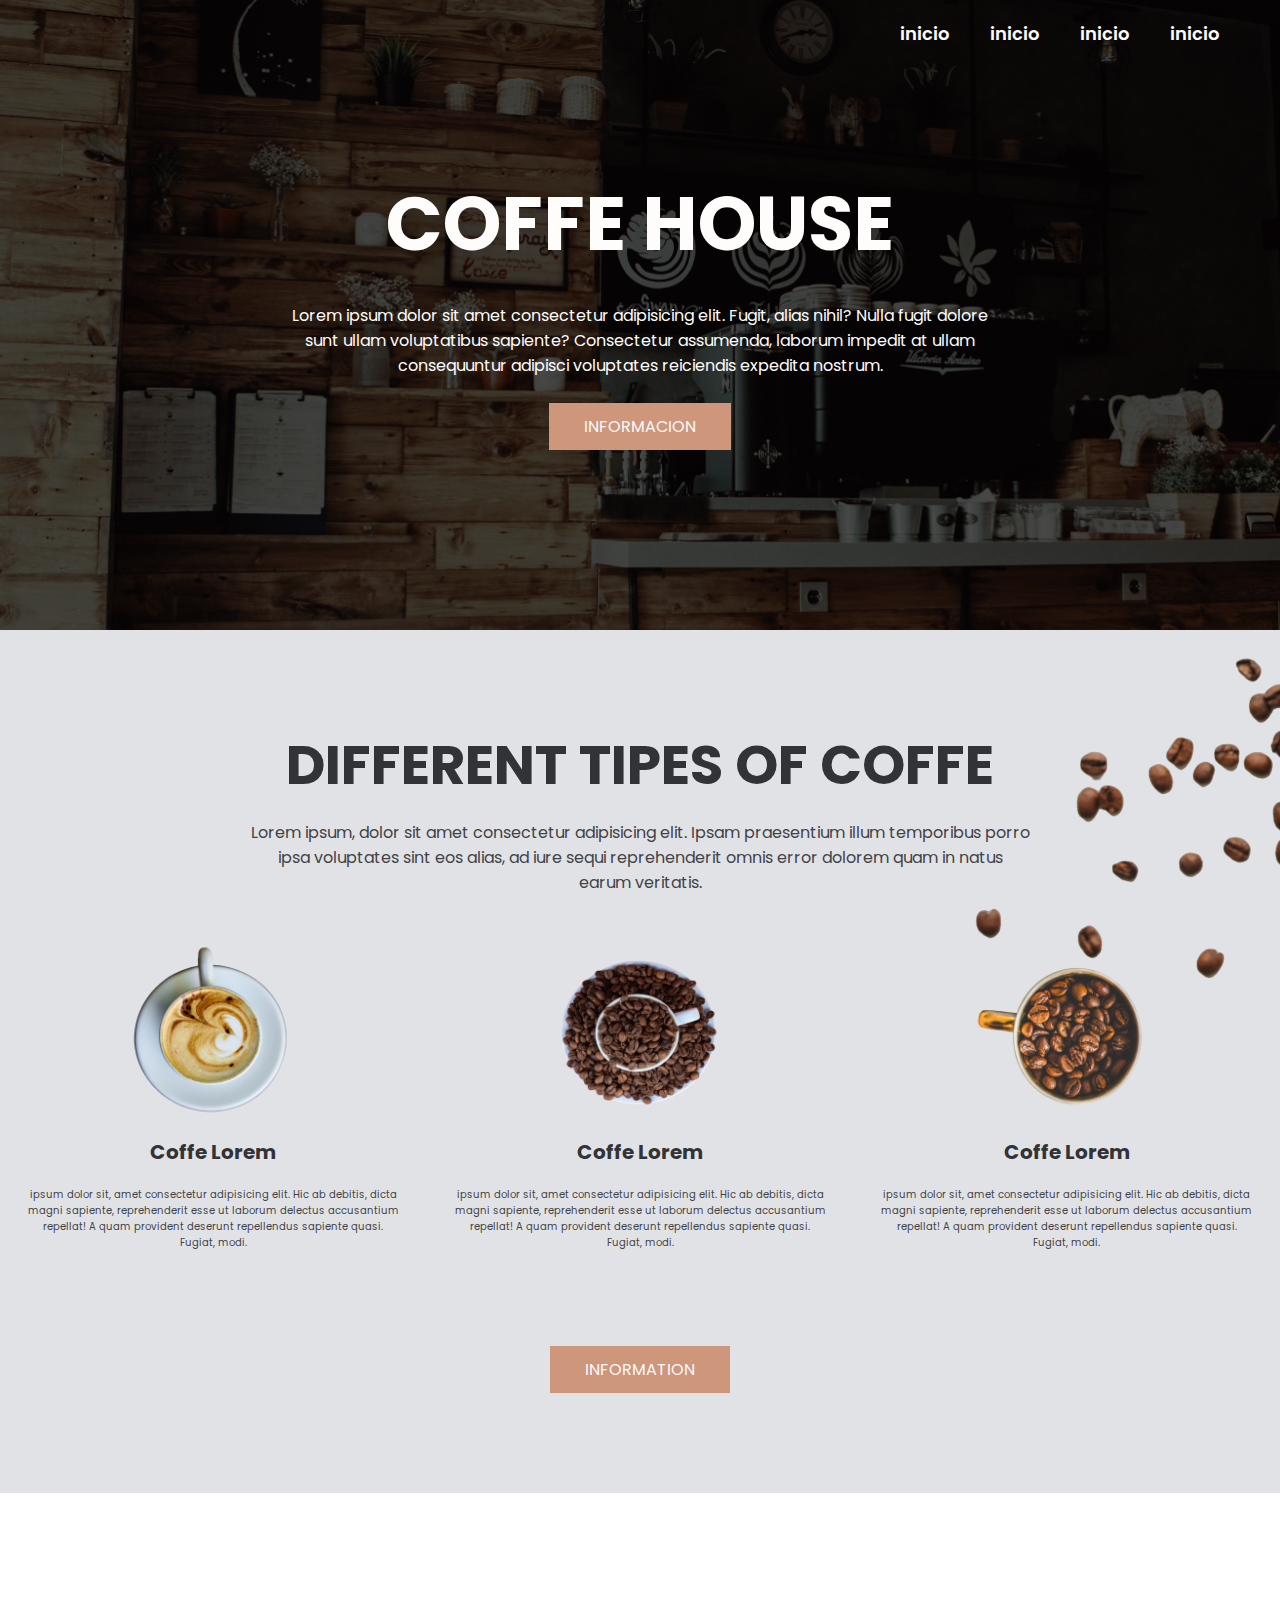
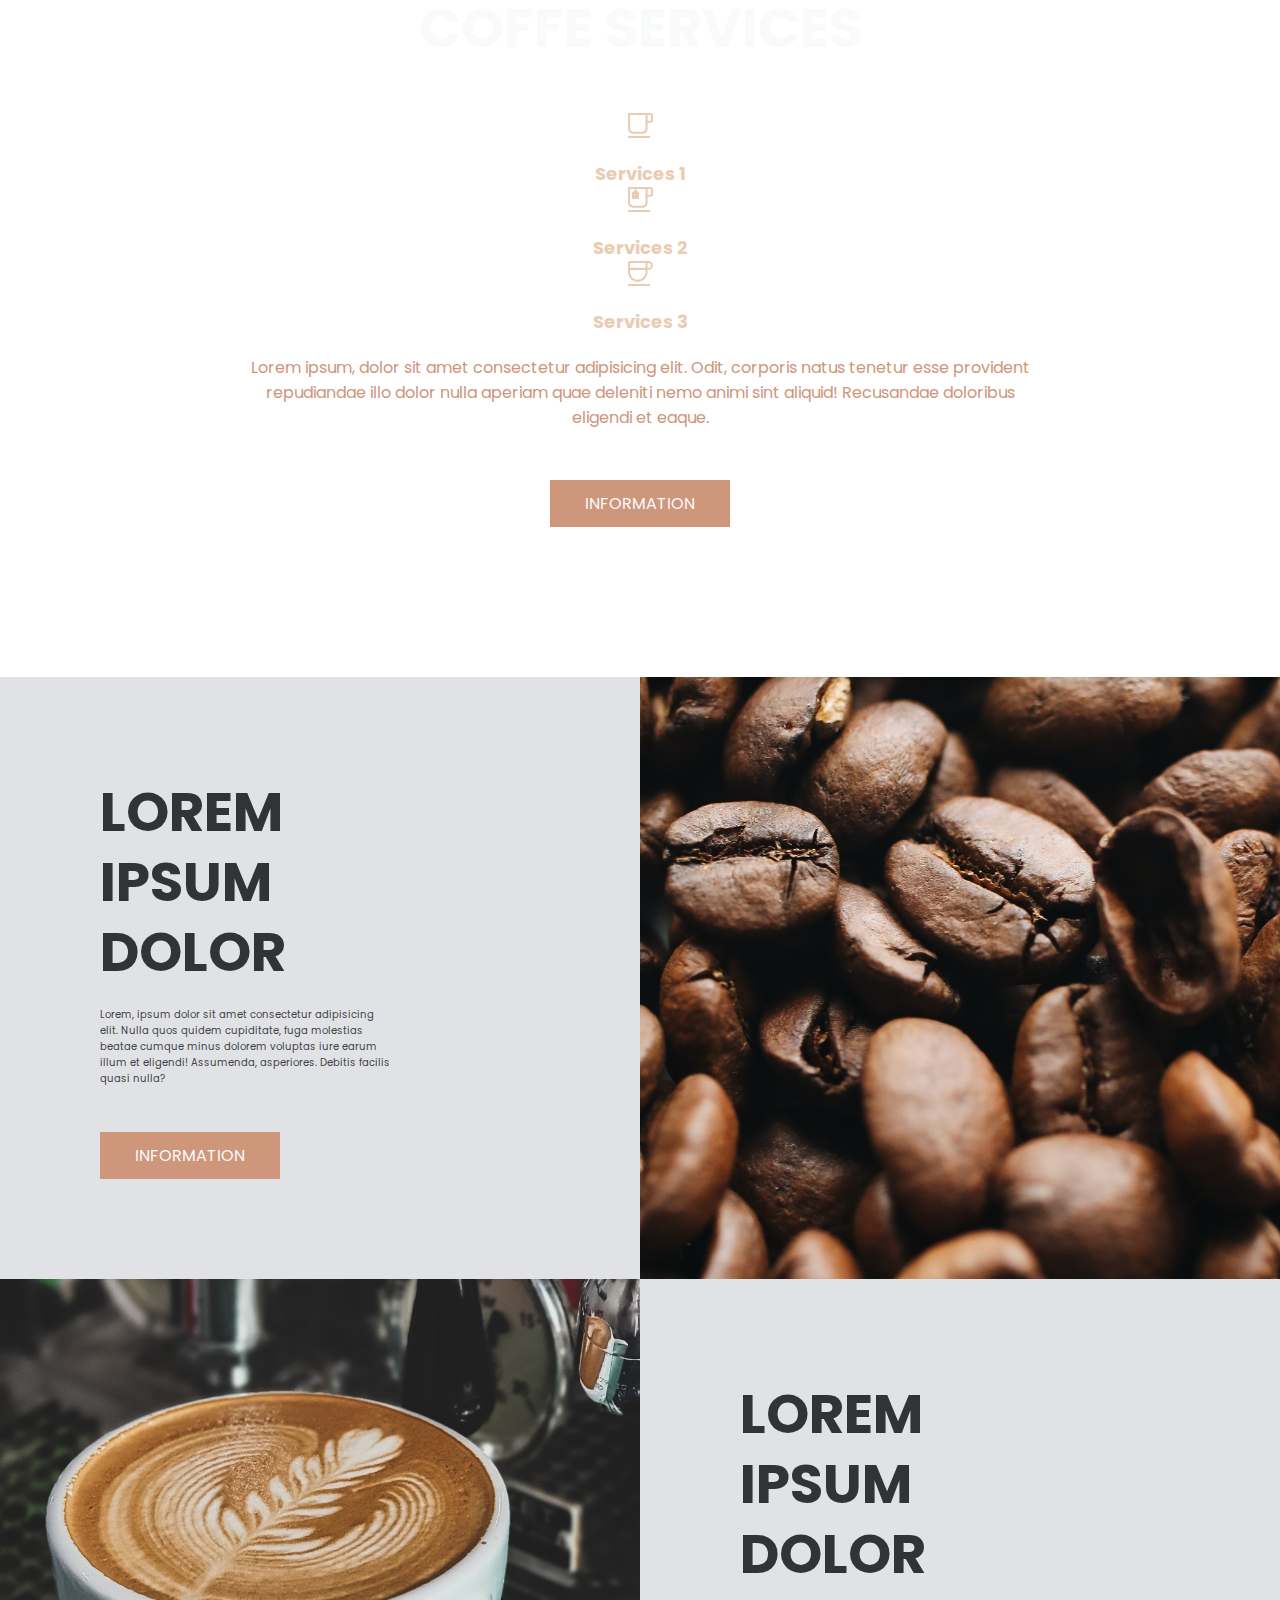
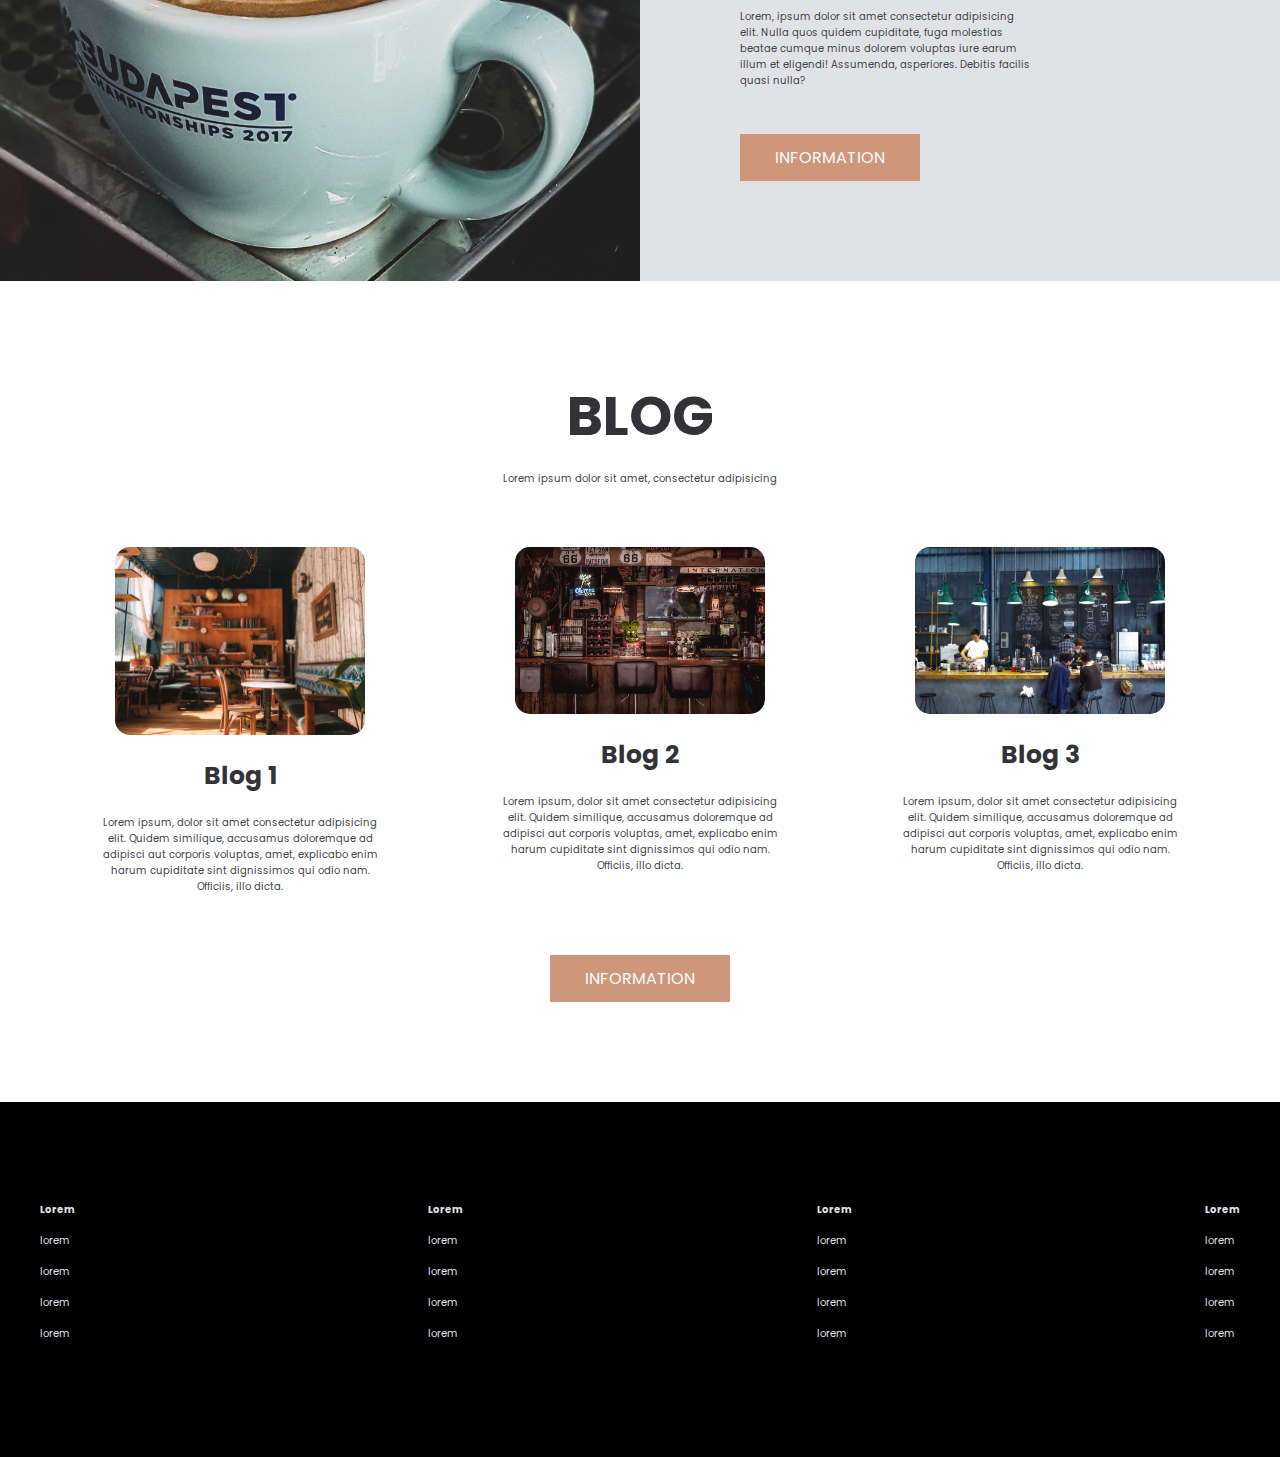
==== index.html @ 9ad39c9e "proyecto1" ====
<!DOCTYPE html>
<html lang="en">
<head>
    <meta charset="UTF-8">
    <meta name="viewport" content="width=device-width, initial-scale=1.0">
    <!-- link css -->
    <link rel="stylesheet" href="style.css">
    <title>Document</title>
</head>
<body>
    
    <header class="header">

        <div class="menu container">
            <a href="#" class="logo" ></a>
            <input type="checkbox" id="menu" />
            <label for="menu">
                <img src="img/menu.png" class="menu-icono" alt="">
            </label>
            <nav class="navbar">
                <ul>
                    <li><a href="*">inicio</a></li>
                    <li><a href="*">inicio</a></li>
                    <li><a href="*">inicio</a></li>
                    <li><a href="*">inicio</a></li>
                </ul>
            </nav>
        </div>

        <div class="header-content container">
            <h1>Coffe House</h1>
            <p>Lorem ipsum dolor sit amet consectetur adipisicing elit. Fugit, alias nihil? Nulla fugit dolore sunt ullam voluptatibus sapiente? Consectetur assumenda, laborum impedit at ullam consequuntur adipisci voluptates reiciendis expedita nostrum.</p>
            <a href="*" class="btn-1">informacion</a>


        </div>
    </header>

    <section class="coffe">
        <img class="coffe-img" src="img/bg2.png" alt="">
        <div class="coffe-content ">
            <h2>Different Tipes Of Coffe</h2>
            <p class="txt-p">Lorem ipsum, dolor sit amet consectetur adipisicing elit. Ipsam praesentium illum temporibus porro ipsa voluptates sint eos alias, ad iure sequi reprehenderit omnis error dolorem quam in natus earum veritatis.</p>
            <div class="coffe-group">
                <div class="coffe-1">
                    <img src="img/c1.png" alt="">
                    <h3>Coffe Lorem </h3>
                    <p>ipsum dolor sit, amet consectetur adipisicing elit. Hic ab debitis, dicta magni sapiente, reprehenderit esse ut laborum delectus accusantium repellat! A quam provident deserunt repellendus sapiente quasi. Fugiat, modi.</p>
                </div>
                <div class="coffe-1">
                    <img src="img/c2.png" alt="">
                    <h3>Coffe Lorem </h3>
                    <p>ipsum dolor sit, amet consectetur adipisicing elit. Hic ab debitis, dicta magni sapiente, reprehenderit esse ut laborum delectus accusantium repellat! A quam provident deserunt repellendus sapiente quasi. Fugiat, modi.</p>
                </div>
                <div class="coffe-1">
                    <img src="img/c3.png" alt="">
                    <h3>Coffe Lorem </h3>
                    <p>ipsum dolor sit, amet consectetur adipisicing elit. Hic ab debitis, dicta magni sapiente, reprehenderit esse ut laborum delectus accusantium repellat! A quam provident deserunt repellendus sapiente quasi. Fugiat, modi.</p>
                </div>
            </div>
            <a href="*" class="btn-1">Information</a>
        </div>
    </section>

    <main class="servicios">

        <div class="servicios-content container">
            <h2>Coffe Services</h2>

            <div class="servicios-group">

                <div class="servicios-1">
                    <img src="img/i1.svg" alt="">
                    <h3>Services 1</h3>

                <div class="servicios-1">
                    <img src="img/i2.svg" alt="">
                    <h3>Services 2</h3>

                <div class="servicios-1">
                    <img src="img/i3.svg" alt="">
                    <h3>Services 3</h3>
                </div>

        </div>
            <p>Lorem ipsum, dolor sit amet consectetur adipisicing elit. Odit, corporis natus tenetur esse provident repudiandae illo dolor nulla aperiam quae deleniti nemo animi sint aliquid! Recusandae doloribus eligendi et eaque.</p>
            <a href="" class="btn-1">Information</a>
        </div>
    </main>

    <section class="general">
        <div class="general-1">
            <h2>Lorem ipsum dolor</h2>
            <p>Lorem, ipsum dolor sit amet consectetur adipisicing elit. Nulla quos quidem cupiditate, fuga molestias beatae cumque minus dolorem voluptas iure earum illum et eligendi! Assumenda, asperiores. Debitis facilis quasi nulla?</p>
            <a href="" class="btn-1">Information</a>
        </div>
        <div class="general-2"></div>
    </section>
    <section class="general">

        <div class="general-3"></div>

        <div class="general-1">
            <h2>Lorem ipsum dolor</h2>
            <p>Lorem, ipsum dolor sit amet consectetur adipisicing elit. Nulla quos quidem cupiditate, fuga molestias beatae cumque minus dolorem voluptas iure earum illum et eligendi! Assumenda, asperiores. Debitis facilis quasi nulla?</p>
            <a href="" class="btn-1">Information</a>
        </div>
    </section>

    <section class="blog container">
        <h2>Blog</h2>
        <p>Lorem ipsum dolor sit amet, consectetur adipisicing </p>
        <div class="blog-content">
            <div class="blog-1">
                <img src="img/blog1.jpg" alt="">
                <h3>Blog 1</h3>
                <p>Lorem ipsum, dolor sit amet consectetur adipisicing elit. Quidem similique, accusamus doloremque ad adipisci aut corporis voluptas, amet, explicabo enim harum cupiditate sint dignissimos qui odio nam. Officiis, illo dicta.</p>
            </div>
            <div class="blog-1">
                <img src="img/blog2.jpg" alt="">
                <h3>Blog 2</h3>
                <p>Lorem ipsum, dolor sit amet consectetur adipisicing elit. Quidem similique, accusamus doloremque ad adipisci aut corporis voluptas, amet, explicabo enim harum cupiditate sint dignissimos qui odio nam. Officiis, illo dicta.</p>
            </div>
            <div class="blog-1">
                <img src="img/blog3.jpg" alt="">
                <h3>Blog 3</h3>
                <p>Lorem ipsum, dolor sit amet consectetur adipisicing elit. Quidem similique, accusamus doloremque ad adipisci aut corporis voluptas, amet, explicabo enim harum cupiditate sint dignissimos qui odio nam. Officiis, illo dicta.</p>
            </div>
        </div>
        <a href="" class="btn-1">Information</a>
    </section>

    <footer class="footer">
        <div class="footer-content container">
            <div class="link">
                <h3>Lorem </h3>
                <ul>
                    <li><a href="">lorem</a></li>
                    <li><a href="">lorem</a></li>
                    <li><a href="">lorem</a></li>
                    <li><a href="">lorem</a></li>
                </ul>
            </div>
            <div class="link">
                <h3>Lorem </h3>
                <ul>
                    <li><a href="">lorem</a></li>
                    <li><a href="">lorem</a></li>
                    <li><a href="">lorem</a></li>
                    <li><a href="">lorem</a></li>
                </ul>
            </div>
            <div class="link">
                <h3>Lorem </h3>
                <ul>
                    <li><a href="">lorem</a></li>
                    <li><a href="">lorem</a></li>
                    <li><a href="">lorem</a></li>
                    <li><a href="">lorem</a></li>
                </ul>
            </div>
            <div class="link">
                <h3>Lorem </h3>
                <ul>
                    <li><a href="">lorem</a></li>
                    <li><a href="">lorem</a></li>
                    <li><a href="">lorem</a></li>
                    <li><a href="">lorem</a></li>
                </ul>
            </div>
        </div>

    </footer>
</body>
</html>
---- style.css ----
/* reset */

@import url('https://fonts.googleapis.com/css2?family=Poppins:ital,wght@0,400;0,500;0,600;0,700;0,800;1,400;1,700&display=swap');

*{
    margin: 0;
    padding: 0;
    box-sizing: border-box;
    text-decoration: none;
    list-style: none;
}

body {
    font-family: 'poppins', sans-serif;
}

.container {
    max-width: 1200px;
    margin: 0 auto;
}

.header {
    background-image: linear-gradient(
        rgba(0,0,0,0.7),
        rgba(0,0,0,0.7)),
        url(img/bg.jpg);
        background-position: center bottom;
        background-repeat: no-repeat;
        background-size: cover;
        min-height: 70vh;
        display: flex;
        align-items: center;
}

.menu{
    position: absolute;
    top: 0;
    left: 0;
    right: 0;
    display: flex;
    align-items: center;
    justify-content: space-between;
}

.logo{
    color: #fffdfc;
    font-size: 25px;
    font-weight: 800;
}

.menu .navbar ul li {
    position: relative;
    float: left;
}

.menu .navbar ul li a {
    font-size: 18px;
    padding: 20px;
    color: #fffdfc;
    display: block;
    font-weight: 600;
}

.menu .navbar ul li a:hover {
    color: aqua;
}

#menu {
    display: none;
}

.menu-icono {
    width: 25px;
}

.menu label {
    cursor: pointer;
    display: none;
}

.header-content {
    text-align: center;
}

.header-content h1{
    font-size: 75px;
    line-height: 88px;
    color: #fffdfc;
    text-transform: uppercase;
    margin-bottom: 35px;
}

.header-content p{
    font-size: 16px;
    color: #fffdfc;
    padding: 0 250px;
    margin-bottom: 25px;
}

.btn-1 {
    display: inline-block;
    padding: 11px 35px;
    background-color: #ce967b;
    color: #f9fafc;
    text-transform: uppercase;
}

.btn-1:hover {
    background-color: #ce967b;
}

.coffe {
    padding: 100px 0;
    background-color: #e1e2e6;
    position: relative;
}

.coffe-content {
    text-align: center;
}

.coffe-content.container h2{
    font-size: 55px;
    line-height: 70px;
    color: #323337;
    text-transform: uppercase;
    padding: 0 250px;
    margin-bottom: 15px;
}

.txt-p {
    font-size: 16px;
    color: #414247;
    padding: 0 250px;
    margin-bottom: 35px;
}

.coffe-group {
    display: flex;
    justify-content: space-between;
    margin-bottom: 50px;
}

.coffe-1 {
    padding: 0 25px;
}

.coffe-1 img { 
    width: 200px;
}


.coffe-img {
    position: absolute;
    top: 0;
    right: 0;
}

.coffe-1 h3 {
    color: #323337;
    font-size: 20px;
    margin-bottom: 13px;
}

.servicios { 
    background-image: linear-gradient(
        rgba(0,0,0,0.7),
        rgba(0,0,0,0.7)),
        url(img/bg2.jpg);
        background-position: center;
        background-repeat: no-repeat;
        background-size: cover;
        background-attachment: fixed;
        padding: 100px 0;
}

.servicios-content {
    text-align: center;
}

.servicios-content h2 {
    font-size: 55px;
    line-height: 70px;
    color: #f9fafc;
    text-transform: uppercase;
    margin-bottom: 50px;
}

.servicios-content p {
    font-size: 16px;
    color: #ce967b;
    margin-bottom: 50px;
    padding: 0 100px;
}

.servicios-group {
    display: flex;
    justify-content: space-between;
    margin-bottom: 50px;
}

.servicios-1 {
    padding: 0 100px;
}

.servicios-1 img {
    width: 25px;
    margin-bottom: 15px;
}

.servicios-1 h3{
    color: #eaccb3;
    font-size: 18px;
}

.general {
    display: flex;
}

.general-1 {
    width: 50%;
    padding: 100px 250px 100px 100px;
    background-color: #e1e2e6;
}

.general-2 {
    background-image: url(img/coffe-1.jpg);
    background-position: center center;
    background-repeat: no-repeat;
    background-size: cover;
    width: 50%;
}

.general-3 {
    background-image: url(img/coffee-2.jpg);
    background-position: center center;
    background-repeat: no-repeat;
    background-size: cover;
    width: 50%;
}

h2{
    font-size: 55px;
    line-height: 70px;
    color: #323337;
    text-transform: uppercase;
    margin-bottom: 20px;
}

p {
    font-size: 10px;
    color: #414247;
    margin: 20px 0 45px 0;
}

.blog {
    padding: 100px 0;
    text-align: center;
}

.blog-content {
    display: flex;
    justify-content: space-between;
}
.blog-1 {
    padding: 15px 55px;
}

.blog-1 img {
    width: 250px;
    border-radius: 15px;
    margin-bottom: 15px;
}

.blog-1 h3{
    font-size: 25px;
    color: #323337;
}

.footer {
    padding: 100px 0;
    background-color: #000000;
}

.footer-content {
    display: flex;
    justify-content: space-between;
}

.link h3 {
    font-size: 10px;
    color: #e1e2e6;
    margin-bottom: 15px;
}

.link a {
    font-size: 10px;
    color: #e1e2e6;
    display: block;
    margin-bottom: 15px;
}

@media(max-width: 991px) {
    .menu {
        padding: 30px;
    }

    .menu label {
        display: initial;
    }

    .menu .navbar {
        position: absolute;
        top: 100%;
        left: 0;
        right: 0;
        background-color: #323337;
        display: none;
    }

    .menu .navbar ul li {
        width: 100%;
    }

    #menu:checked ~ .navbar {
        display: initial;
    }

    .header {
        min-height: 0vh;
    }

    .header-content .container {
        padding: 100px 30px;
    }

    .header-content.container p {
        padding: 0;
    }

    .coffe {
        padding: 30px;
    }

    .coffe.content.container h2 {
        padding: 0;
    }

    .txt-p {
        padding: 0;
    }

    .coffe-group {
        flex-direction: column;
        margin-bottom: 0;
    }

    .coffe-img {
        display: none;
    }

    .servicios {
        padding: 30px;
    }

    .servicios-content {
        padding: 0;
    }

    .servicios-group {
        flex-direction: column;
        margin-bottom: 0;
    }

    .servicios-1 {
        margin-bottom: 25px;
    }

    .general {
        flex-direction: column;
    }

    .general-1 {
        width: 100%;
        padding: 30px;
        text-align: center;
    }

    .general-2, .general-3 {
        display: none;
    }

    .blog {
        padding: 30px;
    }

    .blog-content {
        flex-direction: column;
    }

    .blog-1 {
        padding: 0;
    }

    .footer {
        padding: 50px;
    }

    .footer-content {
        flex-direction: column;
        text-align: center;
    }

}
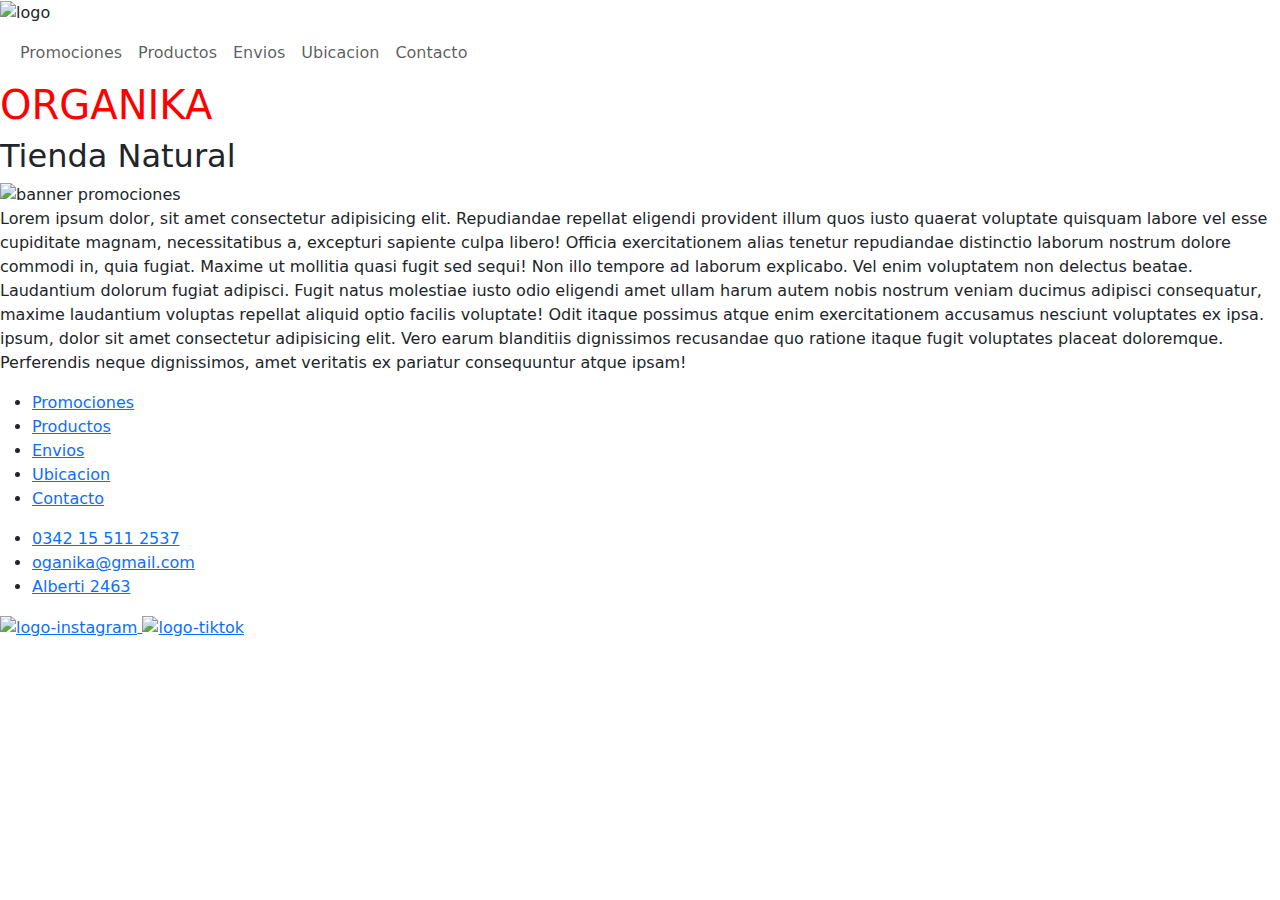
==== commit 9f645808: "proyecto" ====
--- a/index.html
+++ b/index.html
@@ -3,173 +3,93 @@
 <head>
     <meta charset="UTF-8">
     <meta name="viewport" content="width=device-width, initial-scale=1.0">
+    <link rel="preconnect" href="https://fonts.googleapis.com">
+    <link rel="preconnect" href="https://fonts.gstatic.com" crossorigin>
+    <link href="https://fonts.googleapis.com/css2?family=Roboto:ital,wght@0,100;0,300;0,400;0,500;0,700;0,900;1,100;1,300;1,400;1,500;1,700;1,900&display=swap" rel="stylesheet">
+    <!-- link bt -->
+    <link href="https://cdn.jsdelivr.net/npm/bootstrap@5.3.3/dist/css/bootstrap.min.css" rel="stylesheet" integrity="sha384-QWTKZyjpPEjISv5WaRU9OFeRpok6YctnYmDr5pNlyT2bRjXh0JMhjY6hW+ALEwIH" crossorigin="anonymous">
     <!-- link css -->
-    <link rel="stylesheet" href="style.css">
-    <title>Document</title>
+    <link rel="stylesheet" href="css/style.css">
+    <title>Organika</title>
 </head>
 <body>
-    
-    <header class="header">
+    <!-- estructura semantica -->
+     <!-- etiqueta para el pie de pagina header -->
 
-        <div class="menu container">
-            <a href="#" class="logo" ></a>
-            <input type="checkbox" id="menu" />
-            <label for="menu">
-                <img src="img/menu.png" class="menu-icono" alt="">
-            </label>
-            <nav class="navbar">
-                <ul>
-                    <li><a href="*">inicio</a></li>
-                    <li><a href="*">inicio</a></li>
-                    <li><a href="*">inicio</a></li>
-                    <li><a href="*">inicio</a></li>
+      <header>
+        <img src="../organika/img/logo.jpeg" alt=" logo">
+        <nav class="navbar navbar-expand-lg ">
+            <div class="container-fluid">
+              <button class="navbar-toggler" type="button" data-bs-toggle="collapse" data-bs-target="#navbarSupportedContent" aria-controls="navbarSupportedContent" aria-expanded="false" aria-label="Toggle navigation">
+                <span class="navbar-toggler-icon"></span>
+              </button>
+              <div class="collapse navbar-collapse" id="navbarSupportedContent">
+                <ul class="navbar-nav me-auto mb-2 mb-lg-0">
+                  <li class="nav-item">
+                    <a class="nav-link" href="../organika/pages/Promociones.html">Promociones</a>
+                  </li>
+                  <li class="nav-item">
+                    <a class="nav-link" href="../organika/pages/Productos.html">Productos</a>
+                  </li>
+                  <li class="nav-item">
+                    <a class="nav-link" href="../organika/pages/Envios.html">Envios</a>
+                  </li>
+                  <li class="nav-item">
+                    <a class="nav-link" href="../organika/pages/Ubicacion.html">Ubicacion</a>
+                  </li>
+                  <li class="nav-item">
+                    <a class="nav-link" href="../organika/pages/Contacto.html">Contacto</a>
+                  </li>
                 </ul>
-            </nav>
+              </div>
+            </div>
+          </nav>
+      </header>
+
+      <!-- etiqueta para el contenido principal main -->
+
+      <main>
+        <section>
+        <h1>ORGANIKA</h1>
+        <h2>Tienda Natural</h2>
+        <img src="../organika/img/principal.jfif" alt="banner promociones">
+        <p>Lorem ipsum dolor, sit amet consectetur adipisicing elit. Repudiandae repellat eligendi provident illum quos iusto quaerat voluptate quisquam labore vel esse cupiditate magnam, necessitatibus a, excepturi sapiente culpa libero! Officia exercitationem alias tenetur repudiandae distinctio laborum nostrum dolore commodi in, quia fugiat. Maxime ut mollitia quasi fugit sed sequi! Non illo tempore ad laborum explicabo. Vel enim voluptatem non delectus beatae. Laudantium dolorum fugiat adipisci. Fugit natus molestiae iusto odio eligendi amet ullam harum autem nobis nostrum veniam ducimus adipisci consequatur, maxime laudantium voluptas repellat aliquid optio facilis voluptate! Odit itaque possimus atque enim exercitationem accusamus nesciunt voluptates ex ipsa. ipsum, dolor sit amet consectetur adipisicing elit. Vero earum blanditiis dignissimos recusandae quo ratione itaque fugit voluptates placeat doloremque. Perferendis neque dignissimos, amet veritatis ex pariatur consequuntur atque ipsam!
+        </p>
+        </section>
+      </main>
+
+      <!-- etiqueta para el pie de pagina footer -->
+       
+      <footer>
+        <nav>
+            <ul>
+                <li><a href="../organika/pages/Promociones.html">Promociones</a></li>
+                <li><a href="../organika/pages/Productos.html">Productos</a></li>
+                <li><a href="../organika/pages/Envios.html">Envios</a></li>
+                <li><a href="../organika/pages/Ubicacion.html">Ubicacion</a></li>
+                <li><a href="../organika/pages/Contacto.html">Contacto</a></li>
+            </ul>
+            <ul>
+                <li><a href="">0342 15 511 2537</a></li>
+                <li><a href="">oganika@gmail.com</a></li>
+                <li><a href="https://www.google.com.ar/maps/place/Organika+Dietetica+y+Tienda+Saludable/@-31.6023428,-60.6941934,17z/data=!3m1!4b1!4m6!3m5!1s0x95b50700706cec87:0x11c95ecf5e77ff55!8m2!3d-31.6023474!4d-60.6916185!16s%2Fg%2F11lmdsmrhb?hl=es&entry=ttu" target="_blank">Alberti 2463</a></li>
+            </ul>
+         </nav>
+
+         <!-- iconos redes sociales -->
+
+        <div>
+            <a href="https://www.instagram.com/organika.in/" target="_blank">
+                <img src="../organika/img/instagram.jfif" alt="logo-instagram">
+            </a>
+            <a href="" target="_blank">
+                <img src="../organika/img/tiktok.png" alt="logo-tiktok">
+            </a>
         </div>
+        
+      </footer>
 
-        <div class="header-content container">
-            <h1>Coffe House</h1>
-            <p>Lorem ipsum dolor sit amet consectetur adipisicing elit. Fugit, alias nihil? Nulla fugit dolore sunt ullam voluptatibus sapiente? Consectetur assumenda, laborum impedit at ullam consequuntur adipisci voluptates reiciendis expedita nostrum.</p>
-            <a href="*" class="btn-1">informacion</a>
-
-
-        </div>
-    </header>
-
-    <section class="coffe">
-        <img class="coffe-img" src="img/bg2.png" alt="">
-        <div class="coffe-content ">
-            <h2>Different Tipes Of Coffe</h2>
-            <p class="txt-p">Lorem ipsum, dolor sit amet consectetur adipisicing elit. Ipsam praesentium illum temporibus porro ipsa voluptates sint eos alias, ad iure sequi reprehenderit omnis error dolorem quam in natus earum veritatis.</p>
-            <div class="coffe-group">
-                <div class="coffe-1">
-                    <img src="img/c1.png" alt="">
-                    <h3>Coffe Lorem </h3>
-                    <p>ipsum dolor sit, amet consectetur adipisicing elit. Hic ab debitis, dicta magni sapiente, reprehenderit esse ut laborum delectus accusantium repellat! A quam provident deserunt repellendus sapiente quasi. Fugiat, modi.</p>
-                </div>
-                <div class="coffe-1">
-                    <img src="img/c2.png" alt="">
-                    <h3>Coffe Lorem </h3>
-                    <p>ipsum dolor sit, amet consectetur adipisicing elit. Hic ab debitis, dicta magni sapiente, reprehenderit esse ut laborum delectus accusantium repellat! A quam provident deserunt repellendus sapiente quasi. Fugiat, modi.</p>
-                </div>
-                <div class="coffe-1">
-                    <img src="img/c3.png" alt="">
-                    <h3>Coffe Lorem </h3>
-                    <p>ipsum dolor sit, amet consectetur adipisicing elit. Hic ab debitis, dicta magni sapiente, reprehenderit esse ut laborum delectus accusantium repellat! A quam provident deserunt repellendus sapiente quasi. Fugiat, modi.</p>
-                </div>
-            </div>
-            <a href="*" class="btn-1">Information</a>
-        </div>
-    </section>
-
-    <main class="servicios">
-
-        <div class="servicios-content container">
-            <h2>Coffe Services</h2>
-
-            <div class="servicios-group">
-
-                <div class="servicios-1">
-                    <img src="img/i1.svg" alt="">
-                    <h3>Services 1</h3>
-
-                <div class="servicios-1">
-                    <img src="img/i2.svg" alt="">
-                    <h3>Services 2</h3>
-
-                <div class="servicios-1">
-                    <img src="img/i3.svg" alt="">
-                    <h3>Services 3</h3>
-                </div>
-
-        </div>
-            <p>Lorem ipsum, dolor sit amet consectetur adipisicing elit. Odit, corporis natus tenetur esse provident repudiandae illo dolor nulla aperiam quae deleniti nemo animi sint aliquid! Recusandae doloribus eligendi et eaque.</p>
-            <a href="" class="btn-1">Information</a>
-        </div>
-    </main>
-
-    <section class="general">
-        <div class="general-1">
-            <h2>Lorem ipsum dolor</h2>
-            <p>Lorem, ipsum dolor sit amet consectetur adipisicing elit. Nulla quos quidem cupiditate, fuga molestias beatae cumque minus dolorem voluptas iure earum illum et eligendi! Assumenda, asperiores. Debitis facilis quasi nulla?</p>
-            <a href="" class="btn-1">Information</a>
-        </div>
-        <div class="general-2"></div>
-    </section>
-    <section class="general">
-
-        <div class="general-3"></div>
-
-        <div class="general-1">
-            <h2>Lorem ipsum dolor</h2>
-            <p>Lorem, ipsum dolor sit amet consectetur adipisicing elit. Nulla quos quidem cupiditate, fuga molestias beatae cumque minus dolorem voluptas iure earum illum et eligendi! Assumenda, asperiores. Debitis facilis quasi nulla?</p>
-            <a href="" class="btn-1">Information</a>
-        </div>
-    </section>
-
-    <section class="blog container">
-        <h2>Blog</h2>
-        <p>Lorem ipsum dolor sit amet, consectetur adipisicing </p>
-        <div class="blog-content">
-            <div class="blog-1">
-                <img src="img/blog1.jpg" alt="">
-                <h3>Blog 1</h3>
-                <p>Lorem ipsum, dolor sit amet consectetur adipisicing elit. Quidem similique, accusamus doloremque ad adipisci aut corporis voluptas, amet, explicabo enim harum cupiditate sint dignissimos qui odio nam. Officiis, illo dicta.</p>
-            </div>
-            <div class="blog-1">
-                <img src="img/blog2.jpg" alt="">
-                <h3>Blog 2</h3>
-                <p>Lorem ipsum, dolor sit amet consectetur adipisicing elit. Quidem similique, accusamus doloremque ad adipisci aut corporis voluptas, amet, explicabo enim harum cupiditate sint dignissimos qui odio nam. Officiis, illo dicta.</p>
-            </div>
-            <div class="blog-1">
-                <img src="img/blog3.jpg" alt="">
-                <h3>Blog 3</h3>
-                <p>Lorem ipsum, dolor sit amet consectetur adipisicing elit. Quidem similique, accusamus doloremque ad adipisci aut corporis voluptas, amet, explicabo enim harum cupiditate sint dignissimos qui odio nam. Officiis, illo dicta.</p>
-            </div>
-        </div>
-        <a href="" class="btn-1">Information</a>
-    </section>
-
-    <footer class="footer">
-        <div class="footer-content container">
-            <div class="link">
-                <h3>Lorem </h3>
-                <ul>
-                    <li><a href="">lorem</a></li>
-                    <li><a href="">lorem</a></li>
-                    <li><a href="">lorem</a></li>
-                    <li><a href="">lorem</a></li>
-                </ul>
-            </div>
-            <div class="link">
-                <h3>Lorem </h3>
-                <ul>
-                    <li><a href="">lorem</a></li>
-                    <li><a href="">lorem</a></li>
-                    <li><a href="">lorem</a></li>
-                    <li><a href="">lorem</a></li>
-                </ul>
-            </div>
-            <div class="link">
-                <h3>Lorem </h3>
-                <ul>
-                    <li><a href="">lorem</a></li>
-                    <li><a href="">lorem</a></li>
-                    <li><a href="">lorem</a></li>
-                    <li><a href="">lorem</a></li>
-                </ul>
-            </div>
-            <div class="link">
-                <h3>Lorem </h3>
-                <ul>
-                    <li><a href="">lorem</a></li>
-                    <li><a href="">lorem</a></li>
-                    <li><a href="">lorem</a></li>
-                    <li><a href="">lorem</a></li>
-                </ul>
-            </div>
-        </div>
-
-    </footer>
+      <!-- link bt script -->
+      <script src="https://cdn.jsdelivr.net/npm/bootstrap@5.3.3/dist/js/bootstrap.bundle.min.js" integrity="sha384-YvpcrYf0tY3lHB60NNkmXc5s9fDVZLESaAA55NDzOxhy9GkcIdslK1eN7N6jIeHz" crossorigin="anonymous"></script>
 </body>
 </html>--- a/css/style.css
+++ b/css/style.css
@@ -0,0 +1,5 @@
+h1 {
+  color: red;
+}
+
+/*# sourceMappingURL=style.css.map */
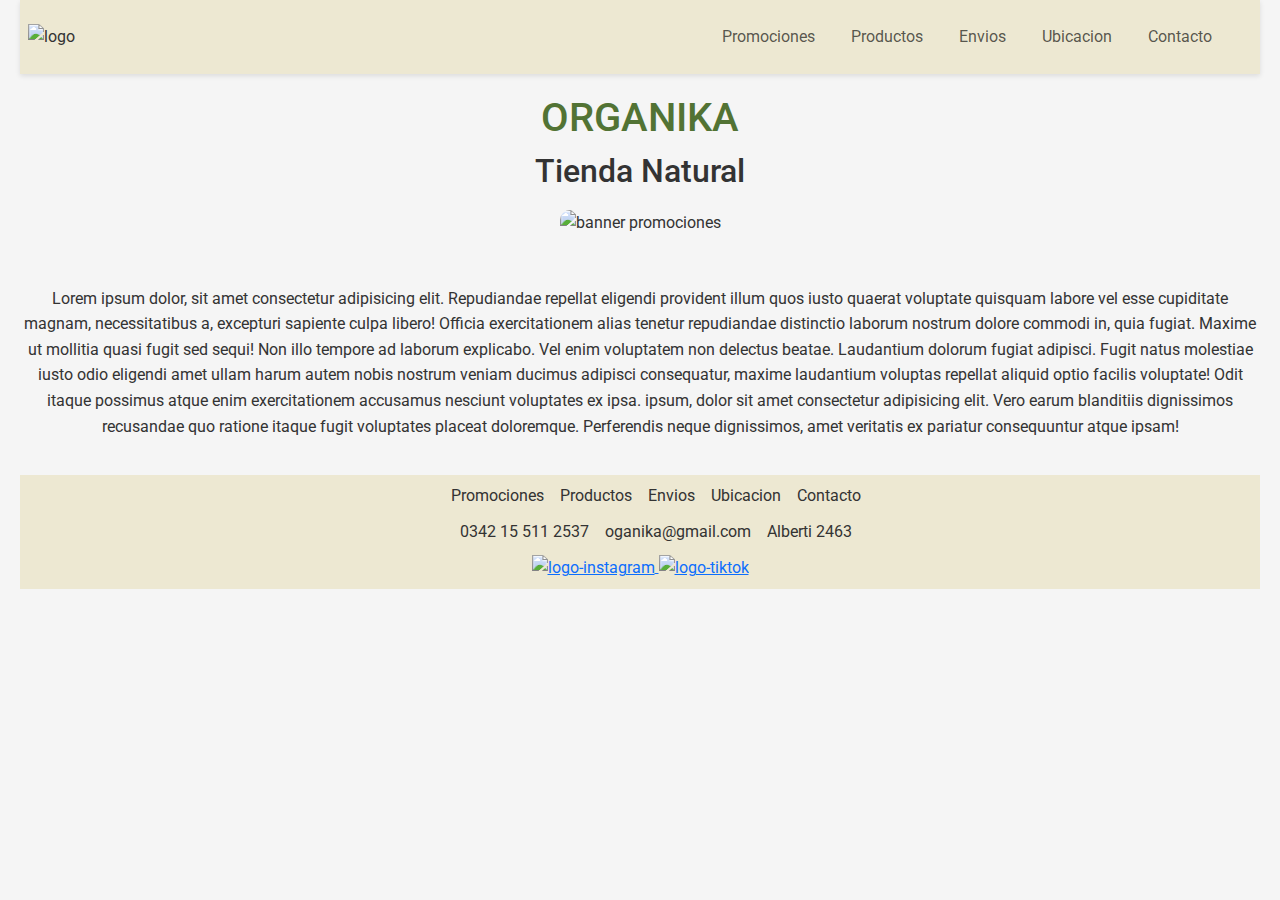
==== commit 42f08c60: "cambios2" ====
--- a/index.html
+++ b/index.html
@@ -26,19 +26,19 @@
               <div class="collapse navbar-collapse" id="navbarSupportedContent">
                 <ul class="navbar-nav me-auto mb-2 mb-lg-0">
                   <li class="nav-item">
-                    <a class="nav-link" href="../organika/pages/Promociones.html">Promociones</a>
+                    <a class="nav-link" href="/pages/promociones.html">Promociones</a>
                   </li>
                   <li class="nav-item">
-                    <a class="nav-link" href="../organika/pages/Productos.html">Productos</a>
+                    <a class="nav-link" href="/pages/productos.html">Productos</a>
                   </li>
                   <li class="nav-item">
-                    <a class="nav-link" href="../organika/pages/Envios.html">Envios</a>
+                    <a class="nav-link" href="/pages/envios.html">Envios</a>
                   </li>
                   <li class="nav-item">
-                    <a class="nav-link" href="../organika/pages/Ubicacion.html">Ubicacion</a>
+                    <a class="nav-link" href="/pages/ubicacion.html">Ubicacion</a>
                   </li>
                   <li class="nav-item">
-                    <a class="nav-link" href="../organika/pages/Contacto.html">Contacto</a>
+                    <a class="nav-link" href="/pages/contacto.html">Contacto</a>
                   </li>
                 </ul>
               </div>
--- a/css/style.css
+++ b/css/style.css
@@ -1,5 +1,168 @@
-h1 {
-  color: red;
+/* Reset */
+* {
+    margin: 0;
+    padding: 0;
+    box-sizing: border-box;
 }
 
-/*# sourceMappingURL=style.css.map */
+/* Estilo del cuerpo */
+body {
+    font-family: 'Roboto', sans-serif;
+    line-height: 1.6;
+    background-color: #f5f5f5;
+    color: #333;
+}
+
+/* Encabezado */
+header {
+    margin: 0 1.25rem;
+    display: flex;
+    justify-content: space-between;
+    align-items: center;
+    background-color: #EDE8D2;
+    padding: 0.5rem;
+    box-shadow: 0 2px 5px rgba(0, 0, 0, 0.1);
+}
+
+header img {
+    width: 120px;
+    height: auto;
+}
+
+header nav ul {
+    list-style-type: none;
+    display: flex;
+    gap: 1.25rem;
+    padding-right: 1.25rem;
+}
+
+header nav ul li a {
+    text-decoration: none;
+    color: #333;
+    padding: 0.625rem 0.9375rem;
+    border-radius: 1.875rem;
+    transition: background-color 0.3s ease;
+}
+
+header nav ul li a:hover {
+    background-color: #CCD0AF;
+}
+
+
+/* Contenido principal */
+main {
+    display: flex;
+    flex-direction: column;
+    align-items: center;
+    justify-content: center;
+    text-align: center;
+    padding: 1.25rem;
+}
+
+main h1 {
+    font-size: 2.5rem;
+    margin-bottom: 0.625rem;
+    color: #527334;
+}
+
+main h2 {
+    font-size: 2rem;
+    margin-bottom: 1.25rem;
+    color: #333;
+}
+
+main img {
+    width: 50%;
+    height: auto;
+    margin-bottom: 3.125rem;
+    border-radius: 10px;
+}
+
+img{
+    width: 100%;
+    object-fit: cover;
+}
+
+/* promociones y productos */
+.promociones{
+    height: 1000px;
+    gap: 90px;
+    padding: 10px;
+    display: grid;
+    grid-template-columns: repeat(3, 1fr);
+    grid-template-rows: repeat(3, 1fr);
+    justify-items: center;
+    align-items: center;
+}
+
+
+
+/* html ubicacion */
+
+.texto-ubicacion{
+    display: flex;
+    justify-content: left;
+}
+
+.mapa{
+    display: flex;
+    right: 1rem;
+}
+
+/* html contacto */
+.formulario{
+    width: 40%;
+    display: grid;
+    justify-content: center;
+    
+}
+
+.informacion-contacto{
+    display: flex;
+    justify-content: left;
+    padding: .5rem;
+}
+
+
+/* Pie de página */
+footer {
+    background-color: #EDE8D2;
+    padding: 1.25rem;
+    text-align: center;
+    margin: 0 1.25rem;
+    padding: 0.5rem;
+}
+
+footer nav ul {
+    list-style-type: none;
+    display: flex;
+    gap: 1.0rem;
+    margin-bottom: 0.625rem;
+    justify-content: center;
+}
+
+footer nav ul li a {
+    text-decoration: none;
+    color: #333;
+    transition: color 0.3s ease;
+}
+
+footer nav ul li a:hover {
+    color: #527334;
+}
+
+footer div a img {
+    width: 30px;
+    height: auto;
+    transition: transform 0.3s ease;
+
+}
+
+footer div a img:hover {
+    transform: scale(1.2);
+}
+
+footer img {
+    width: 30px;
+}
+
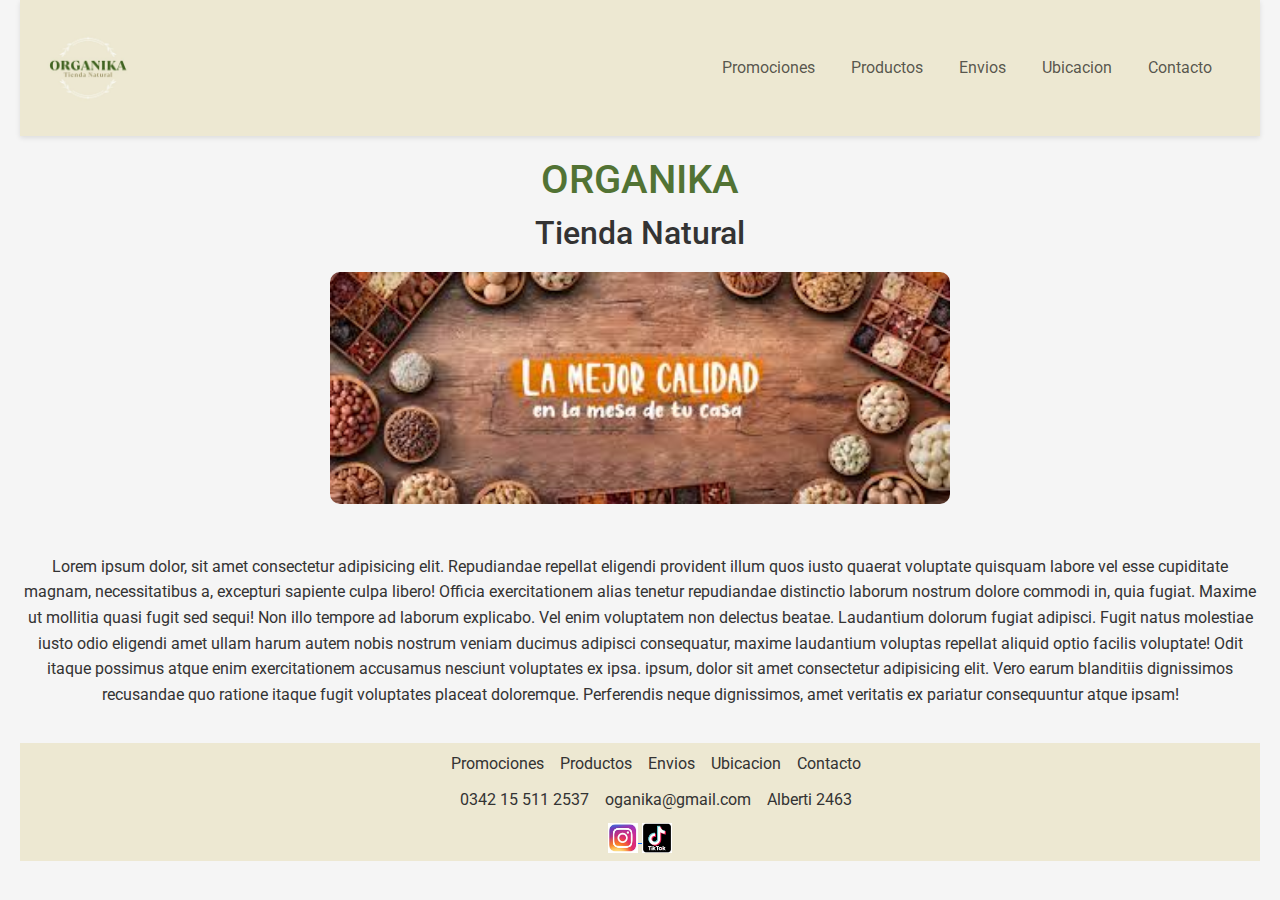
==== commit 717ebd2b: "cambios" ====
--- a/index.html
+++ b/index.html
@@ -17,7 +17,7 @@
      <!-- etiqueta para el pie de pagina header -->
 
       <header>
-        <img src="../organika/img/logo.jpeg" alt=" logo">
+        <img src="./img/logo.jpeg" alt=" logo">
         <nav class="navbar navbar-expand-lg ">
             <div class="container-fluid">
               <button class="navbar-toggler" type="button" data-bs-toggle="collapse" data-bs-target="#navbarSupportedContent" aria-controls="navbarSupportedContent" aria-expanded="false" aria-label="Toggle navigation">
@@ -26,19 +26,19 @@
               <div class="collapse navbar-collapse" id="navbarSupportedContent">
                 <ul class="navbar-nav me-auto mb-2 mb-lg-0">
                   <li class="nav-item">
-                    <a class="nav-link" href="/pages/promociones.html">Promociones</a>
+                    <a class="nav-link" href="./pages/promociones.html">Promociones</a>
                   </li>
                   <li class="nav-item">
-                    <a class="nav-link" href="/pages/productos.html">Productos</a>
+                    <a class="nav-link" href="./pages/productos.html">Productos</a>
                   </li>
                   <li class="nav-item">
-                    <a class="nav-link" href="/pages/envios.html">Envios</a>
+                    <a class="nav-link" href="./pages/envios.html">Envios</a>
                   </li>
                   <li class="nav-item">
-                    <a class="nav-link" href="/pages/ubicacion.html">Ubicacion</a>
+                    <a class="nav-link" href="./pages/ubicacion.html">Ubicacion</a>
                   </li>
                   <li class="nav-item">
-                    <a class="nav-link" href="/pages/contacto.html">Contacto</a>
+                    <a class="nav-link" href="./pages/contacto.html">Contacto</a>
                   </li>
                 </ul>
               </div>
@@ -52,7 +52,7 @@
         <section>
         <h1>ORGANIKA</h1>
         <h2>Tienda Natural</h2>
-        <img src="../organika/img/principal.jfif" alt="banner promociones">
+        <img src="./img/principal.jfif" alt="banner promociones">
         <p>Lorem ipsum dolor, sit amet consectetur adipisicing elit. Repudiandae repellat eligendi provident illum quos iusto quaerat voluptate quisquam labore vel esse cupiditate magnam, necessitatibus a, excepturi sapiente culpa libero! Officia exercitationem alias tenetur repudiandae distinctio laborum nostrum dolore commodi in, quia fugiat. Maxime ut mollitia quasi fugit sed sequi! Non illo tempore ad laborum explicabo. Vel enim voluptatem non delectus beatae. Laudantium dolorum fugiat adipisci. Fugit natus molestiae iusto odio eligendi amet ullam harum autem nobis nostrum veniam ducimus adipisci consequatur, maxime laudantium voluptas repellat aliquid optio facilis voluptate! Odit itaque possimus atque enim exercitationem accusamus nesciunt voluptates ex ipsa. ipsum, dolor sit amet consectetur adipisicing elit. Vero earum blanditiis dignissimos recusandae quo ratione itaque fugit voluptates placeat doloremque. Perferendis neque dignissimos, amet veritatis ex pariatur consequuntur atque ipsam!
         </p>
         </section>
@@ -63,11 +63,11 @@
       <footer>
         <nav>
             <ul>
-                <li><a href="../organika/pages/Promociones.html">Promociones</a></li>
-                <li><a href="../organika/pages/Productos.html">Productos</a></li>
-                <li><a href="../organika/pages/Envios.html">Envios</a></li>
-                <li><a href="../organika/pages/Ubicacion.html">Ubicacion</a></li>
-                <li><a href="../organika/pages/Contacto.html">Contacto</a></li>
+                <li><a href="./pages/promociones.html">Promociones</a></li>
+                <li><a href="./pages/productos.html">Productos</a></li>
+                <li><a href="./pages/envios.html">Envios</a></li>
+                <li><a href="./pages/ubicacion.html">Ubicacion</a></li>
+                <li><a href="./pages/contacto.html">Contacto</a></li>
             </ul>
             <ul>
                 <li><a href="">0342 15 511 2537</a></li>
@@ -80,10 +80,10 @@
 
         <div>
             <a href="https://www.instagram.com/organika.in/" target="_blank">
-                <img src="../organika/img/instagram.jfif" alt="logo-instagram">
+                <img src="./img/instagram.jfif" alt="logo-instagram">
             </a>
             <a href="" target="_blank">
-                <img src="../organika/img/tiktok.png" alt="logo-tiktok">
+                <img src="./img/tiktok.png" alt="logo-tiktok">
             </a>
         </div>
         
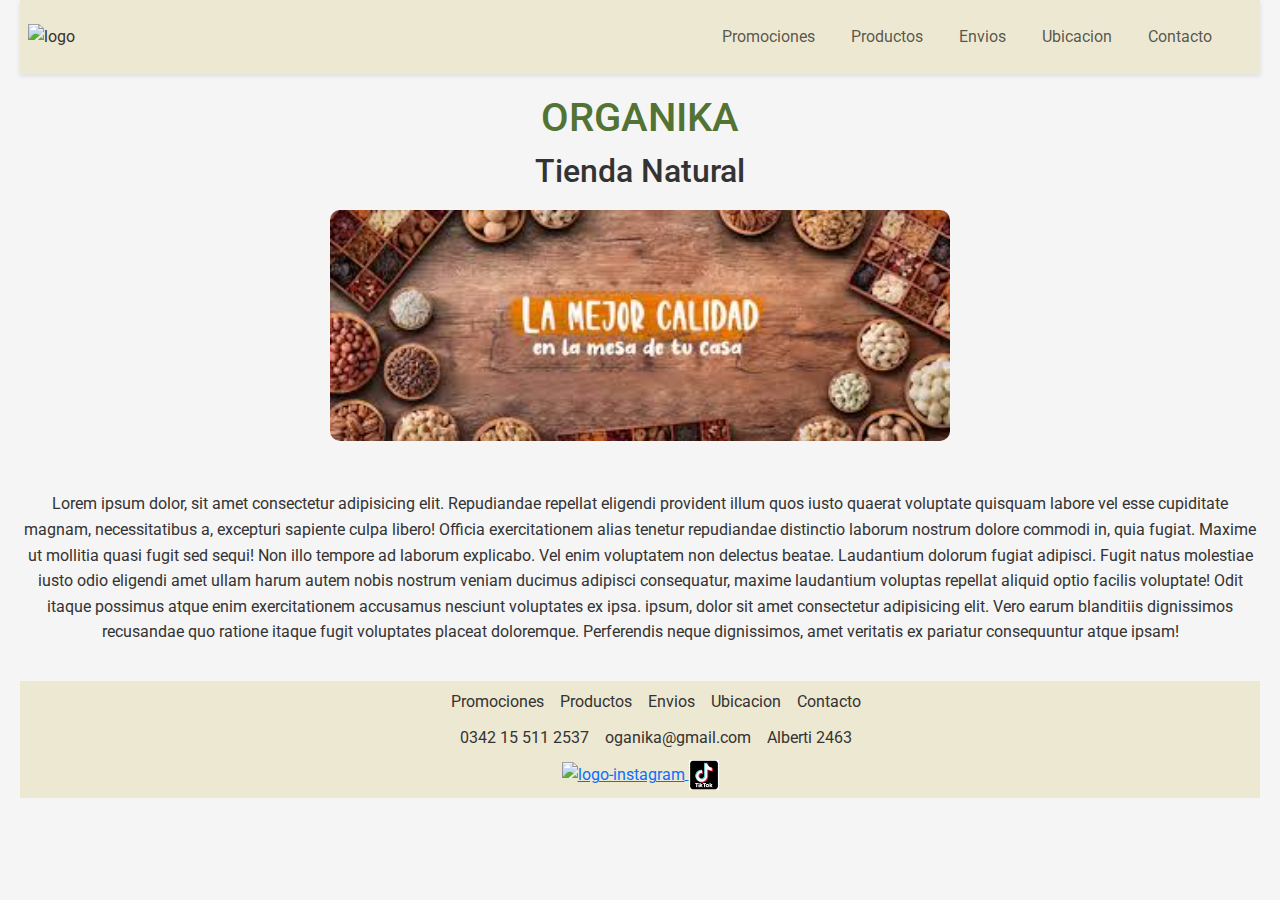
==== commit c8715033: "mas" ====
--- a/index.html
+++ b/index.html
@@ -17,7 +17,7 @@
      <!-- etiqueta para el pie de pagina header -->
 
       <header>
-        <img src="./img/logo.jpeg" alt=" logo">
+        <img src="../Proyecto1/img/logo.jpeg" alt=" logo">
         <nav class="navbar navbar-expand-lg ">
             <div class="container-fluid">
               <button class="navbar-toggler" type="button" data-bs-toggle="collapse" data-bs-target="#navbarSupportedContent" aria-controls="navbarSupportedContent" aria-expanded="false" aria-label="Toggle navigation">
@@ -80,7 +80,7 @@
 
         <div>
             <a href="https://www.instagram.com/organika.in/" target="_blank">
-                <img src="./img/instagram.jfif" alt="logo-instagram">
+                <img src="../Proyecto1/img/instagram.jfif" alt="logo-instagram">
             </a>
             <a href="" target="_blank">
                 <img src="./img/tiktok.png" alt="logo-tiktok">
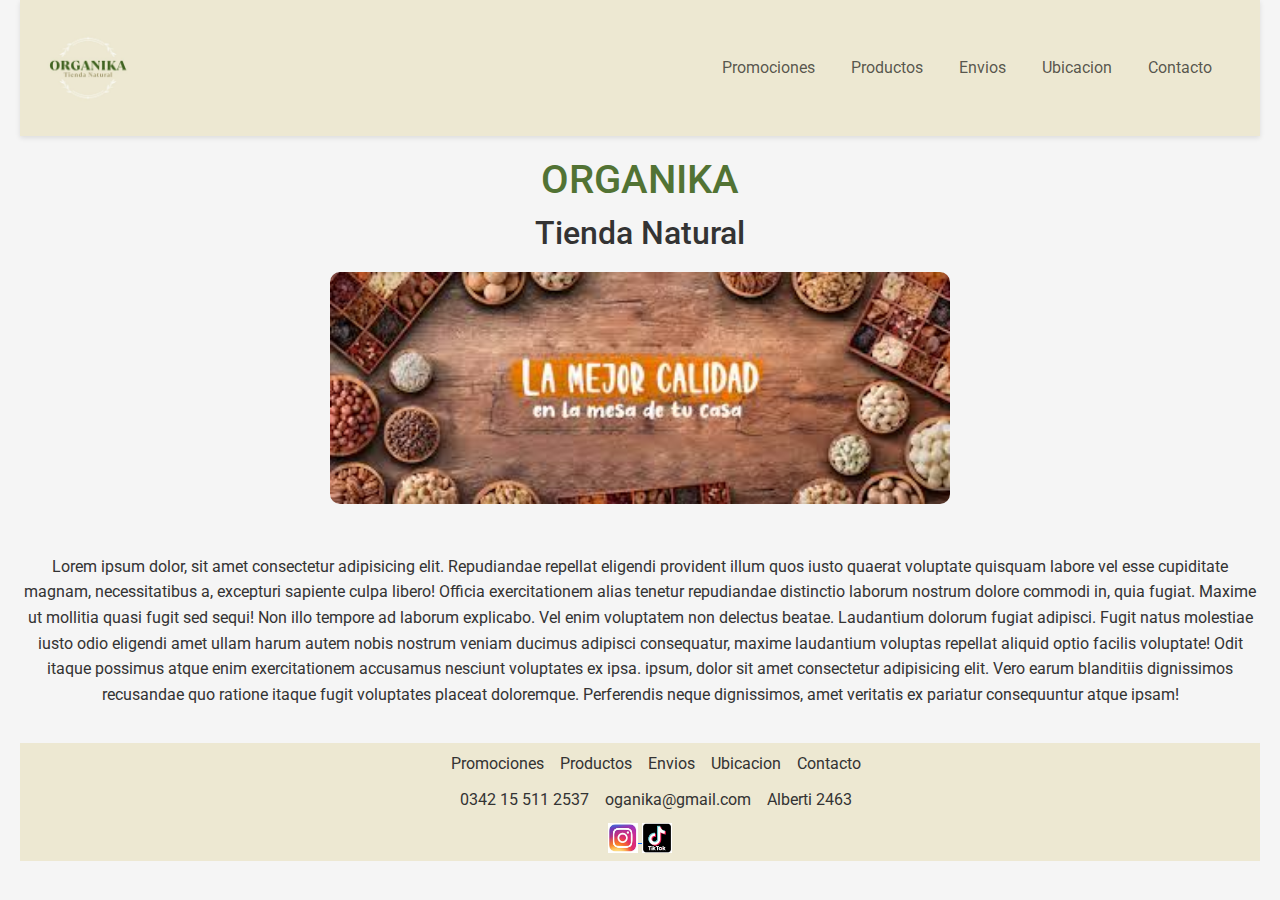
==== commit 2ce44705: "listo" ====
--- a/index.html
+++ b/index.html
@@ -17,7 +17,7 @@
      <!-- etiqueta para el pie de pagina header -->
 
       <header>
-        <img src="../Proyecto1/img/logo.jpeg" alt=" logo">
+        <img src="./img/logo.jpeg" alt=" logo">
         <nav class="navbar navbar-expand-lg ">
             <div class="container-fluid">
               <button class="navbar-toggler" type="button" data-bs-toggle="collapse" data-bs-target="#navbarSupportedContent" aria-controls="navbarSupportedContent" aria-expanded="false" aria-label="Toggle navigation">
@@ -80,7 +80,7 @@
 
         <div>
             <a href="https://www.instagram.com/organika.in/" target="_blank">
-                <img src="../Proyecto1/img/instagram.jfif" alt="logo-instagram">
+                <img src="./img/instagram.jfif" alt="logo-instagram">
             </a>
             <a href="" target="_blank">
                 <img src="./img/tiktok.png" alt="logo-tiktok">
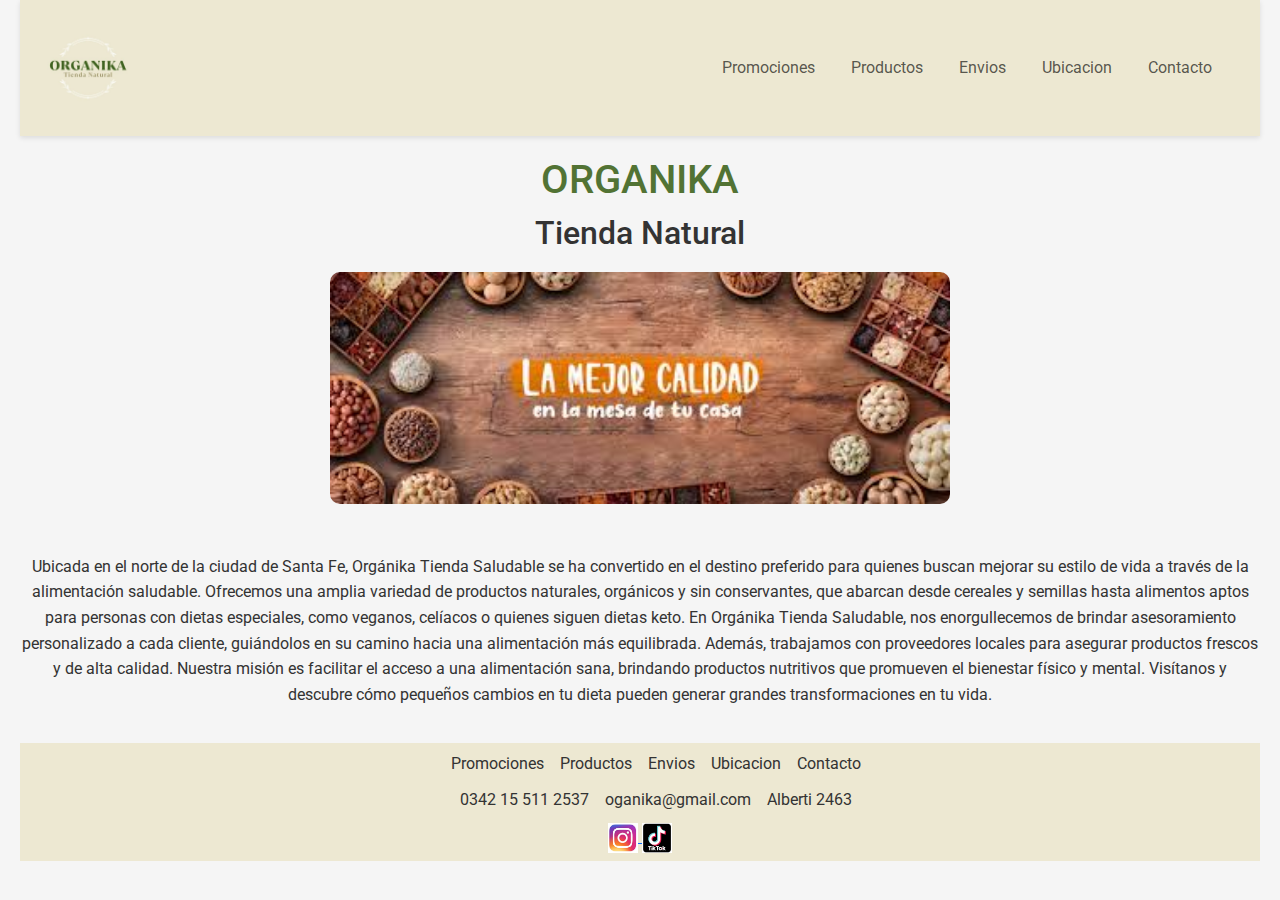
==== commit 9d6f1108: "textos" ====
--- a/index.html
+++ b/index.html
@@ -53,7 +53,11 @@
         <h1>ORGANIKA</h1>
         <h2>Tienda Natural</h2>
         <img src="./img/principal.jfif" alt="banner promociones">
-        <p>Lorem ipsum dolor, sit amet consectetur adipisicing elit. Repudiandae repellat eligendi provident illum quos iusto quaerat voluptate quisquam labore vel esse cupiditate magnam, necessitatibus a, excepturi sapiente culpa libero! Officia exercitationem alias tenetur repudiandae distinctio laborum nostrum dolore commodi in, quia fugiat. Maxime ut mollitia quasi fugit sed sequi! Non illo tempore ad laborum explicabo. Vel enim voluptatem non delectus beatae. Laudantium dolorum fugiat adipisci. Fugit natus molestiae iusto odio eligendi amet ullam harum autem nobis nostrum veniam ducimus adipisci consequatur, maxime laudantium voluptas repellat aliquid optio facilis voluptate! Odit itaque possimus atque enim exercitationem accusamus nesciunt voluptates ex ipsa. ipsum, dolor sit amet consectetur adipisicing elit. Vero earum blanditiis dignissimos recusandae quo ratione itaque fugit voluptates placeat doloremque. Perferendis neque dignissimos, amet veritatis ex pariatur consequuntur atque ipsam!
+        <p>Ubicada en el norte de la ciudad de Santa Fe, Orgánika Tienda Saludable se ha convertido en el destino preferido para quienes buscan mejorar su estilo de vida a través de la alimentación saludable. Ofrecemos una amplia variedad de productos naturales, orgánicos y sin conservantes, que abarcan desde cereales y semillas hasta alimentos aptos para personas con dietas especiales, como veganos, celíacos o quienes siguen dietas keto.
+
+          En Orgánika Tienda Saludable, nos enorgullecemos de brindar asesoramiento personalizado a cada cliente, guiándolos en su camino hacia una alimentación más equilibrada. Además, trabajamos con proveedores locales para asegurar productos frescos y de alta calidad.
+          
+          Nuestra misión es facilitar el acceso a una alimentación sana, brindando productos nutritivos que promueven el bienestar físico y mental. Visítanos y descubre cómo pequeños cambios en tu dieta pueden generar grandes transformaciones en tu vida.
         </p>
         </section>
       </main>
